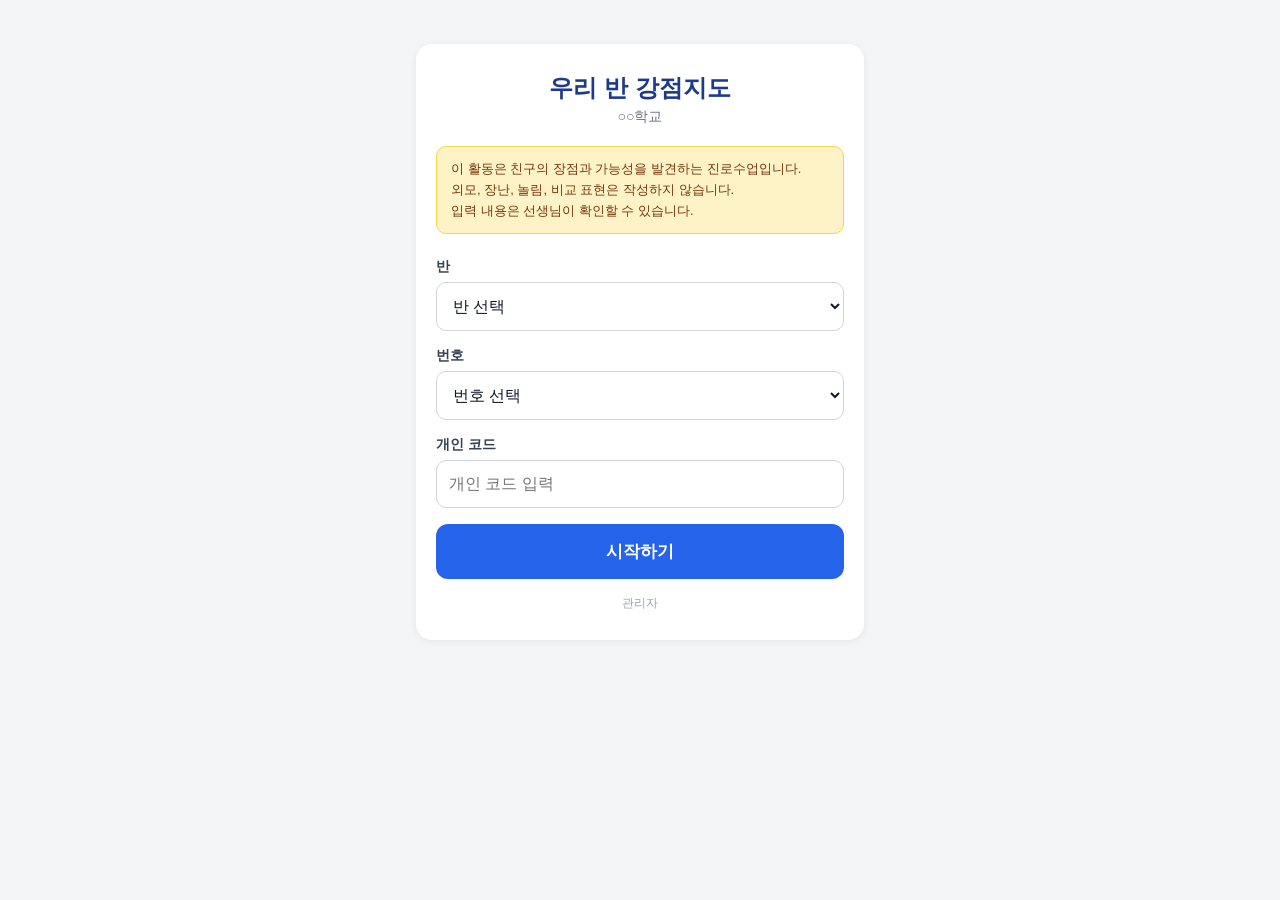
==== index.html @ 8ec287d5 "Add files via upload" ====
<!DOCTYPE html>
<html lang="ko">
<head>
<meta charset="UTF-8">
<meta name="viewport" content="width=device-width, initial-scale=1.0, maximum-scale=1.0, user-scalable=no">
<title>우리 반 강점지도</title>
<link rel="stylesheet" href="style.css">
</head>
<body>

<div id="app">

  <!-- ===================== 화면 1: 로그인 ===================== -->
  <section id="screen-login" class="screen active">
    <div class="card">
      <h1 id="program-title" class="title">친구가 보는 나의 강점</h1>
      <p id="school-name" class="subtitle"></p>

      <div class="notice-box">
        이 활동은 친구의 장점과 가능성을 발견하는 진로수업입니다.<br>
        외모, 장난, 놀림, 비교 표현은 작성하지 않습니다.<br>
        입력 내용은 선생님이 확인할 수 있습니다.
      </div>

      <div class="form-group">
        <label for="select-class">반</label>
        <select id="select-class"></select>
      </div>

      <div class="form-group">
        <label for="select-number">번호</label>
        <select id="select-number"></select>
      </div>

      <div class="form-group">
        <label for="input-code">개인 코드</label>
        <input type="tel" id="input-code" placeholder="개인 코드 입력" inputmode="numeric">
      </div>

      <p id="login-error" class="error-text hidden"></p>

      <button id="btn-login" class="btn btn-primary btn-large">시작하기</button>
      <a href="admin.html" class="admin-link">관리자</a>
    </div>
  </section>

  <!-- ===================== 화면 2: 친구 대시보드 ===================== -->
  <section id="screen-dashboard" class="screen">
    <div class="dashboard-header">
      <div class="user-info">
        <span id="dash-class-number"></span>
        <strong id="dash-name"></strong>
      </div>
      <div class="progress-wrap">
        <div class="progress-text"><span id="progress-current">0</span> / <span id="progress-total">0</span> 완료</div>
        <div class="progress-bar"><div id="progress-fill" class="progress-fill"></div></div>
      </div>
    </div>

    <div id="friend-grid" class="friend-grid"></div>

    <div class="bottom-fixed">
      <button id="btn-final-submit" class="btn btn-primary btn-large" disabled>최종 제출하기</button>
    </div>
  </section>

  <!-- ===================== 화면 3: 작성 화면 ===================== -->
  <section id="screen-write" class="screen">
    <div class="write-header">
      <button id="btn-back-dashboard" class="btn-icon">← 목록</button>
      <div class="target-info">
        <span id="write-target-number"></span>
        <strong id="write-target-name"></strong>
        <span id="write-target-career" class="career-badge"></span>
      </div>
    </div>

    <div class="write-body">

      <!-- 강점1 + 이유1 -->
      <div class="form-section strength-block">
        <h3>강점 ① <span class="step-badge">1번째</span></h3>
        <div id="strength1-options" class="option-grid"></div>
        <div id="other-strength1-wrap" class="other-input-wrap hidden">
          <input type="text" id="other-strength1-input" placeholder="강점 직접 입력">>
        </div>

        <h3 class="reason-title">왜 그렇게 생각했나요?</h3>
        <div id="reason1-options" class="option-grid option-grid-single"></div>
        <div id="other-reason1-wrap" class="other-input-wrap hidden">
          <input type="text" id="other-reason1-input" placeholder="이유 직접 입력">
        </div>
      </div>

      <div class="block-divider"></div>

      <!-- 강점2 + 이유2 -->
      <div class="form-section strength-block">
        <h3>강점 ② <span class="step-badge">2번째</span></h3>
        <div id="strength2-options" class="option-grid"></div>
        <div id="other-strength2-wrap" class="other-input-wrap hidden">
          <input type="text" id="other-strength2-input" placeholder="강점 직접 입력">
        </div>

        <h3 class="reason-title">왜 그렇게 생각했나요?</h3>
        <div id="reason2-options" class="option-grid option-grid-single"></div>
        <div id="other-reason2-wrap" class="other-input-wrap hidden">
          <input type="text" id="other-reason2-input" placeholder="이유 직접 입력">
        </div>
      </div>

      <div class="form-section">
        <h3>친구에게 추가 한마디 <span class="optional-badge">선택사항</span></h3>
        <p class="helper-text">이 친구에게 응원이나 격려가 되는 말을 남겨보세요.</p>
        <textarea id="message-input" placeholder="예) 너의 끈기는 진짜 대단해. 앞으로도 그 모습 잃지 마! (선택)"></textarea>
<p id="message-counter" class="char-counter">0자</p>
      </div>

      <p id="write-error" class="error-text hidden"></p>

    </div>

    <div class="bottom-fixed bottom-fixed-double">
      <button id="btn-save-next" class="btn btn-primary btn-large">저장하고 다음 친구</button>
      <button id="btn-save-dashboard" class="btn btn-secondary btn-large">저장하고 목록으로</button>
    </div>
  </section>

  <!-- ===================== 화면 4: 최종 제출 확인 ===================== -->
  <section id="screen-confirm" class="screen">
    <div class="card center-card">
      <h2>최종 제출</h2>
      <p class="confirm-text">모든 친구 작성이 완료되었습니다.<br>제출 후에는 <strong>수정할 수 없습니다.</strong></p>
      <button id="btn-confirm-submit" class="btn btn-primary btn-large">제출 확정</button>
      <button id="btn-cancel-submit" class="btn btn-text">취소하고 돌아가기</button>
    </div>
  </section>

  <!-- ===================== 화면 5: 제출 완료 ===================== -->
  <section id="screen-done" class="screen">
    <div class="card center-card">
      <div class="done-icon">✓</div>
      <h2>제출 완료</h2>
      <p class="confirm-text">참여해 주셔서 감사합니다.<br>친구들이 발견한 나의 가능성을<br>곧 확인할 수 있어요.</p>
      <button id="btn-view-result" class="btn btn-primary btn-large">내 결과 보기</button>
    </div>
  </section>

  <!-- ===================== 화면 6: 내 결과 ===================== -->
  <section id="screen-result" class="screen">
    <div class="result-wrap">

      <!-- 결과 미생성 안내 -->
      <div id="result-not-ready" class="card center-card hidden">
        <h2>아직 준비 중이에요</h2>
        <p class="confirm-text">아직 결과가 정리되지 않았습니다.<br>선생님 안내 후 다시 확인해 주세요.</p>
        <button id="btn-result-back-done" class="btn btn-secondary btn-large">돌아가기</button>
      </div>

      <!-- 결과 본문 -->
      <div id="result-content" class="hidden">

        <div class="result-header">
          <p class="result-greeting-sub">한 학기 동안 함께해줘서 고마워</p>
          <p class="result-greeting">친구가 보는 <span id="result-name"></span>의 강점</p>
        </div>

        <div class="result-card">
          <h3 class="result-title">친구들이 발견한 너의 강점</h3>
          <div id="result-strength-list"></div>
        </div>

        <div class="result-card">
          <h3 class="result-title">친구들이 기억한 너의 모습</h3>
          <div id="result-reason-list"></div>
        </div>

        <div id="result-other-strength-wrap" class="result-card hidden">
          <h3 class="result-title">친구들이 떠올린 너의 이미지</h3>
          <p id="result-other-strength" class="result-tag-text"></p>
        </div>

        <div id="result-other-reason-wrap" class="result-card hidden">
          <h3 class="result-title">기타 이유 모음</h3>
          <p id="result-other-reason" class="result-tag-text"></p>
        </div>

        <div id="result-feedback-wrap" class="result-card hidden">
         <h3 class="result-title">친구들이 발견한 강점과 이유</h3>
         <div id="result-feedback-list" class="message-list"></div>
         <button id="btn-feedback-more" class="btn-more hidden">더 보기</button>
        </div>

        <div id="result-message-wrap" class="result-card hidden">
          <h3 class="result-title">친구들이 남긴 한마디</h3>
          <div id="result-message-list" class="message-list"></div>
          <button id="btn-message-more" class="btn-more hidden">더 보기</button>
        </div>

        <div class="result-card center-card">
          <p class="confirm-text">친구들이 발견한 너의 강점이<br>2학기 너의 새로운 가능성이 되길 바라 :)</p>
        </div>

        <button id="btn-result-back-done2" class="btn btn-text">처음 화면으로</button>

      </div>

    </div>
  </section>

  <!-- ===================== 공통: 로딩 오버레이 ===================== -->
  <div id="loading-overlay" class="loading-overlay hidden">
    <div class="spinner"></div>
    <p id="loading-text">저장 중...</p>
  </div>

  <!-- ===================== 공통: 저장 실패 모달 ===================== -->
  <div id="error-modal" class="modal-overlay hidden">
    <div class="modal-box">
      <p id="error-modal-text" class="error-modal-text"></p>
      <button id="btn-retry" class="btn btn-primary">다시 시도</button>
      <button id="btn-error-close" class="btn btn-text">닫기</button>
    </div>
  </div>

</div>

<script src="config.js"></script>
<script src="app.js"></script>
</body>
</html>
---- style.css ----
/* ===================== 기본 설정 ===================== */
* {
  margin: 0;
  padding: 0;
  box-sizing: border-box;
  -webkit-tap-highlight-color: transparent;
}

html, body {
  width: 100%;
  height: 100%;
  font-family: -apple-system, BlinkMacSystemFont, "Apple SD Gothic Neo",
               "Pretendard", "Malgun Gothic", sans-serif;
  background: #f4f5f7;
  color: #1f2937;
  font-size: 16px;
  -webkit-font-smoothing: antialiased;
}

button {
  font-family: inherit;
  cursor: pointer;
  border: none;
  background: none;
}

input, select, textarea {
  font-family: inherit;
  font-size: 16px; /* iOS 자동 확대 방지 */
}

#app {
  max-width: 480px;
  margin: 0 auto;
  min-height: 100vh;
  position: relative;
  background: #f4f5f7;
}

/* ===================== 화면 전환 ===================== */
.screen {
  display: none;
  min-height: 100vh;
  padding: 20px 16px 100px;
}
.screen.active {
  display: block;
}

/* ===================== 공통 카드 ===================== */
.card {
  background: #ffffff;
  border-radius: 16px;
  padding: 28px 20px;
  box-shadow: 0 2px 8px rgba(0,0,0,0.06);
  margin-top: 24px;
}

.center-card {
  text-align: center;
  margin-top: 80px;
}

.title {
  font-size: 24px;
  font-weight: 800;
  text-align: center;
  color: #1e3a8a;
}

.subtitle {
  font-size: 14px;
  text-align: center;
  color: #6b7280;
  margin-top: 4px;
  margin-bottom: 20px;
}

.notice-box {
  background: #fef3c7;
  border: 1px solid #fcd34d;
  border-radius: 10px;
  padding: 12px 14px;
  font-size: 13px;
  line-height: 1.6;
  color: #78350f;
  margin-bottom: 24px;
}

/* ===================== 폼 요소 ===================== */
.form-group {
  margin-bottom: 16px;
}

.form-group label {
  display: block;
  font-size: 14px;
  font-weight: 600;
  color: #374151;
  margin-bottom: 6px;
}

select, input[type="text"], input[type="tel"], textarea {
  width: 100%;
  padding: 14px 12px;
  border: 1.5px solid #d1d5db;
  border-radius: 10px;
  background: #fff;
  color: #111827;
}

select:focus, input:focus, textarea:focus {
  outline: none;
  border-color: #3b82f6;
}

textarea {
  resize: none;
  min-height: 80px;
  line-height: 1.5;
}

/* ===================== 버튼 ===================== */
.btn {
  display: block;
  width: 100%;
  border-radius: 12px;
  font-weight: 700;
  transition: opacity 0.15s, transform 0.1s;
}
.btn:active {
  transform: scale(0.98);
}

.btn-large {
  padding: 16px;
  font-size: 17px;
}

.btn-primary {
  background: #2563eb;
  color: #fff;
}
.btn-primary:disabled {
  background: #cbd5e1;
  color: #94a3b8;
}

.btn-secondary {
  background: #e5e7eb;
  color: #374151;
  margin-top: 10px;
}

.btn-text {
  background: none;
  color: #6b7280;
  font-size: 14px;
  font-weight: 500;
  padding: 12px;
  margin-top: 4px;
  width: 100%;
  text-align: center;
}

.btn-icon {
  background: none;
  color: #2563eb;
  font-size: 15px;
  font-weight: 600;
  padding: 8px 0;
}

.admin-link {
  display: block;
  text-align: center;
  margin-top: 16px;
  font-size: 12px;
  color: #9ca3af;
  text-decoration: none;
}

.error-text {
  color: #dc2626;
  font-size: 13px;
  margin: 8px 0;
  text-align: center;
}

.hidden {
  display: none !important;
}

/* ===================== 대시보드 ===================== */
.dashboard-header {
  background: #1e3a8a;
  color: #fff;
  padding: 18px 16px;
  border-radius: 14px;
  margin-bottom: 16px;
}

.user-info {
  font-size: 15px;
  margin-bottom: 12px;
}
.user-info span {
  opacity: 0.8;
  margin-right: 6px;
}
.user-info strong {
  font-size: 18px;
}

.progress-text {
  font-size: 14px;
  margin-bottom: 6px;
  font-weight: 600;
}

.progress-bar {
  width: 100%;
  height: 10px;
  background: rgba(255,255,255,0.25);
  border-radius: 10px;
  overflow: hidden;
}

.progress-fill {
  height: 100%;
  background: #34d399;
  width: 0%;
  transition: width 0.3s;
}

.friend-grid {
  display: grid;
  grid-template-columns: repeat(3, 1fr);
  gap: 10px;
}

.friend-card {
  background: #e5e7eb;
  border-radius: 14px;
  padding: 16px 6px;
  text-align: center;
  font-weight: 700;
  color: #4b5563;
  position: relative;
  min-height: 76px;
  display: flex;
  flex-direction: column;
  justify-content: center;
  align-items: center;
}

.friend-card .f-number {
  font-size: 12px;
  font-weight: 500;
  opacity: 0.7;
  margin-bottom: 4px;
}

.friend-card .f-name {
  font-size: 15px;
}

.friend-card.done {
  background: #34d399;
  color: #fff;
}
.friend-card.done .f-number {
  color: #ecfdf5;
}
.friend-card.done::after {
  content: "✓";
  position: absolute;
  top: 4px;
  right: 8px;
  font-size: 13px;
}

/* ===================== 하단 고정 버튼 ===================== */
.bottom-fixed {
  position: fixed;
  bottom: 0;
  left: 0;
  right: 0;
  max-width: 480px;
  margin: 0 auto;
  background: #f4f5f7;
  padding: 12px 16px calc(12px + env(safe-area-inset-bottom));
  box-shadow: 0 -4px 12px rgba(0,0,0,0.05);
}

.bottom-fixed-double {
  display: flex;
  flex-direction: column;
}

/* ===================== 작성 화면 ===================== */
.write-header {
  position: sticky;
  top: 0;
  background: #f4f5f7;
  padding: 8px 0 12px;
  z-index: 10;
}

.target-info {
  margin-top: 6px;
  background: #fff;
  border-radius: 12px;
  padding: 14px 16px;
  display: flex;
  align-items: center;
  gap: 8px;
  flex-wrap: wrap;
}

.target-info .f-number-label {
  color: #6b7280;
  font-size: 14px;
}

.target-info strong {
  font-size: 19px;
  color: #111827;
}

.career-badge {
  background: #dbeafe;
  color: #1e40af;
  font-size: 12px;
  font-weight: 600;
  padding: 4px 8px;
  border-radius: 8px;
  margin-left: auto;
}

.form-section {
  margin-bottom: 26px;
}

.form-section h3 {
  font-size: 15px;
  font-weight: 700;
  margin-bottom: 10px;
  display: flex;
  align-items: center;
  gap: 8px;
}

.count-badge {
  background: #2563eb;
  color: #fff;
  font-size: 12px;
  font-weight: 700;
  padding: 2px 8px;
  border-radius: 20px;
}

.optional-badge {
  background: #e5e7eb;
  color: #6b7280;
  font-size: 11px;
  font-weight: 600;
  padding: 2px 8px;
  border-radius: 20px;
}

.option-grid {
  display: grid;
  grid-template-columns: repeat(2, 1fr);
  gap: 8px;
}

.option-btn {
  padding: 14px 8px;
  background: #fff;
  border: 1.5px solid #d1d5db;
  border-radius: 10px;
  font-size: 14px;
  font-weight: 600;
  color: #374151;
  text-align: center;
  line-height: 1.3;
}

.option-btn.selected {
  background: #2563eb;
  border-color: #2563eb;
  color: #fff;
}

.option-btn:disabled {
  opacity: 0.35;
}

.other-input-wrap {
  margin-top: 10px;
}

.char-counter {
  text-align: right;
  font-size: 12px;
  color: #9ca3af;
  margin-top: 4px;
}

/* ===================== 강점1/강점2 블록 구분 ===================== */
.strength-block {
  background: #fff;
  border-radius: 14px;
  padding: 16px 14px;
  border: 1.5px solid #e5e7eb;
}

.step-badge {
  background: #1e3a8a;
  color: #fff;
  font-size: 11px;
  font-weight: 700;
  padding: 2px 8px;
  border-radius: 20px;
}

.reason-title {
  font-size: 14px;
  font-weight: 700;
  margin-top: 16px;
  margin-bottom: 10px;
}

.block-divider {
  height: 1px;
  background: #e5e7eb;
  margin: 22px 0;
}

.helper-text {
  font-size: 13px;
  color: #6b7280;
  margin-bottom: 8px;
  line-height: 1.5;
}

/* ===================== 로딩 오버레이 ===================== */
.loading-overlay {
  position: fixed;
  inset: 0;
  background: rgba(0,0,0,0.45);
  display: flex;
  flex-direction: column;
  align-items: center;
  justify-content: center;
  color: #fff;
  z-index: 100;
  gap: 14px;
}

.spinner {
  width: 36px;
  height: 36px;
  border: 4px solid rgba(255,255,255,0.3);
  border-top-color: #fff;
  border-radius: 50%;
  animation: spin 0.8s linear infinite;
}

@keyframes spin {
  to { transform: rotate(360deg); }
}

/* ===================== 오류 모달 ===================== */
.modal-overlay {
  position: fixed;
  inset: 0;
  background: rgba(0,0,0,0.5);
  display: flex;
  align-items: center;
  justify-content: center;
  z-index: 110;
  padding: 0 20px;
}

.modal-box {
  background: #fff;
  border-radius: 16px;
  padding: 24px 20px;
  width: 100%;
  max-width: 340px;
  text-align: center;
}

.error-modal-text {
  font-size: 15px;
  color: #374151;
  margin-bottom: 18px;
  line-height: 1.5;
}

/* ===================== 완료 화면 ===================== */
.done-icon {
  width: 60px;
  height: 60px;
  background: #34d399;
  color: #fff;
  font-size: 32px;
  border-radius: 50%;
  display: flex;
  align-items: center;
  justify-content: center;
  margin: 0 auto 16px;
}

.confirm-text {
  font-size: 15px;
  color: #4b5563;
  line-height: 1.7;
  margin: 14px 0 22px;
}

/* ===================== 결과 화면 ===================== */
.result-wrap {
  padding-bottom: 30px;
}

.result-header {
  margin: 24px 0 16px;
  text-align: center;
}

.result-greeting-sub {
  font-size: 13px;
  color: #6b7280;
  margin-bottom: 4px;
}

.result-greeting {
  font-size: 18px;
  font-weight: 800;
  color: #1e3a8a;
  line-height: 1.5;
}

.result-card {
  background: #fff;
  border-radius: 14px;
  padding: 18px 16px;
  margin-bottom: 14px;
  box-shadow: 0 2px 6px rgba(0,0,0,0.05);
}

.result-title {
  font-size: 15px;
  font-weight: 700;
  margin-bottom: 12px;
  color: #1f2937;
}

.strength-card {
  background: #eff6ff;
  border-radius: 10px;
  padding: 12px 14px;
  display: flex;
  align-items: center;
  justify-content: space-between;
  margin-bottom: 8px;
}

.strength-card:last-child {
  margin-bottom: 0;
}

.strength-name {
  font-size: 15px;
  font-weight: 700;
  color: #1e3a8a;
}

.strength-count {
  font-size: 12px;
  color: #1e40af;
}

.reason-tag {
  display: inline-block;
  font-size: 12px;
  color: #4b5563;
  background: #f1f5f9;
  padding: 6px 12px;
  border-radius: 20px;
  margin: 0 6px 6px 0;
}

.result-tag-text {
  font-size: 14px;
  color: #4b5563;
  line-height: 1.7;
  background: #f9fafb;
  padding: 10px 12px;
  border-radius: 10px;
}

.message-list {
  display: flex;
  flex-direction: column;
  gap: 8px;
}

.message-item {
  background: #f8fafc;
  border-radius: 12px;
  padding: 10px 14px;
  font-size: 14px;
  color: #1f2937;
  line-height: 1.6;
}

.btn-more {
  width: 100%;
  margin-top: 10px;
  padding: 10px;
  background: #f1f5f9;
  border-radius: 10px;
  font-size: 13px;
  color: #4b5563;
  font-weight: 600;
}
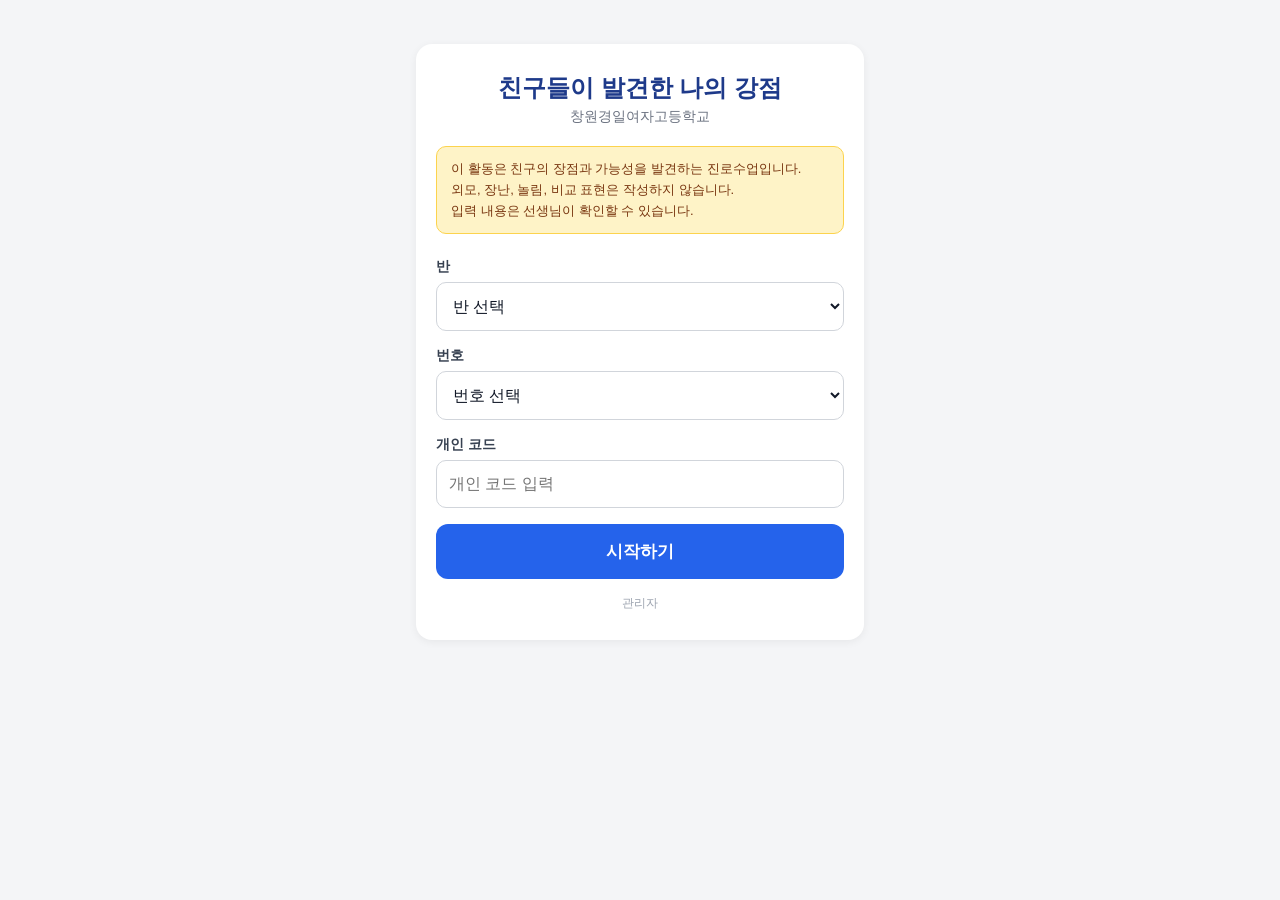
==== commit e748325d: "Update index.html" ====
--- a/index.html
+++ b/index.html
@@ -3,7 +3,7 @@
 <head>
 <meta charset="UTF-8">
 <meta name="viewport" content="width=device-width, initial-scale=1.0, maximum-scale=1.0, user-scalable=no">
-<title>우리 반 강점지도</title>
+<title>친구들이 발견한 나의 강점</title>
 <link rel="stylesheet" href="style.css">
 </head>
 <body>
@@ -71,8 +71,7 @@
       <div class="target-info">
         <span id="write-target-number"></span>
         <strong id="write-target-name"></strong>
-        <span id="write-target-career" class="career-badge"></span>
-      </div>
+         </div>
     </div>
 
     <div class="write-body">
